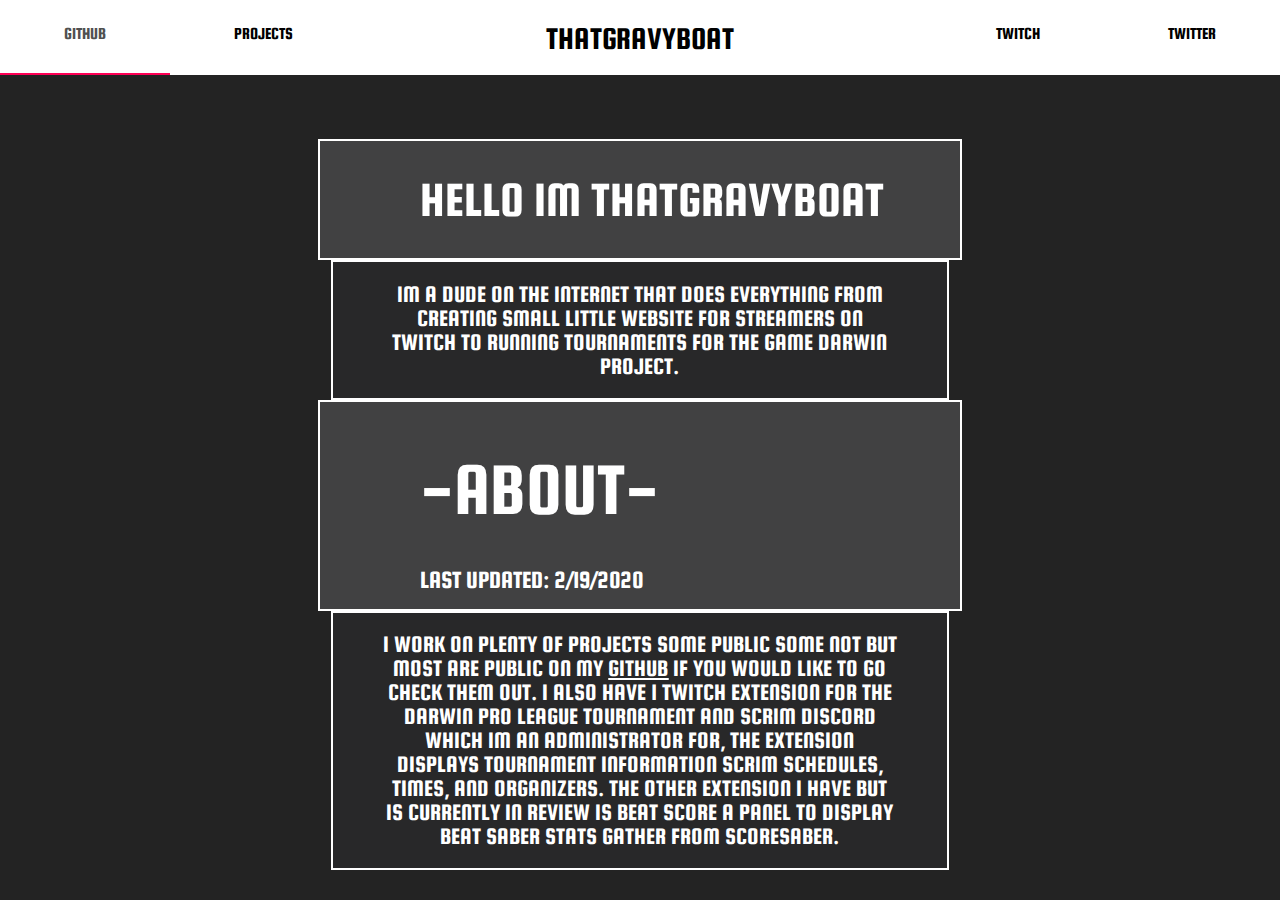
==== index.html @ a2d7896c "Blog Posts" ====
<html>
<head>
<link rel="stylesheet" type="text/css" href="./index.css">
<script src="index.js"></script>
<title>ThatGravyBoat</title>
<link rel="icon" 
    type="image/png" 
    href="favicon.png">
<link rel="alternate" type="application/json+oembed" href="https://thatgravyboat.github.io/discord.json">
</head>
<body>
<div class="background">
    <div class="topnav">
        <div class="topnav-left">
            <div class="discord">
                <a href="https://github.com/ThatGravyboat">GitHub</a> 
            </div>
            <div class="projects">
                <a href="./projects.html">Projects</a>
            </div>
        </div>

        <div class="logo">
            <h1 class="logoText"  onclick="changePage('./index.html')">ThatGravyBoat</h1>
        </div>

        <div class="topnav-right">
            <div class="twitter">
                <a href="https://twitter.com/thatgravyboat">Twitter</a>
            </div>
            <div class="twitch">
                <a href="https://twitch.tv/thatgravyboat">Twitch</a>
            </div>
        </div>
    </div>
    
    <div class="centerText">
        <div class="titleHead">
            <h1 class="headHeader">Hello im ThatGravyBoat</h1>
        </div>
        <div class="bodyText">
            <h2 class="konami">Im a dude on the internet that does everything from creating small little website for streamers on twitch to running tournaments for the game Darwin Project.</h2>
        </div>
        <div class="title">
            <h1 class="titleHeader">-About-</h1>
            <p class="titleSub">Last updated: 2/19/2020</p>
        </div>
        <div class="bodyText">
            <h2 class="konami">I work on plenty of projects some public some not but most are public on my <u><a href="https://github.com/ThatGravyboat">github</a></u> if you would like to go check them out. I also have 1 twitch extension for the Darwin pro League tournament and scrim discord which im an administrator for, the extension displays tournament information scrim schedules, times, and organizers. The other extension I have but is currently in Review is Beat Score a panel to display beat saber stats gather from scoresaber.</h2>
        </div>
    </div>
</div>
</body>
</html>
---- index.css ----
@import url('https://fonts.googleapis.com/css?family=Squada+One&display=swap');
    body {
        margin: 0;
        background-color: rgb(35, 35, 35);
        height: 100%;
    }
    .topnav {
        height: 75px;
        position: relative;
        overflow: hidden;
        background-color:white;
    }
    .topnav a {
        float: left;
        height: 30%;
        line-height: 1;
        text-decoration: none;
        font-size: 17px;
    }
    .topnav-right div:hover {
        border-bottom: 2px solid #ff0055;
    }
    .topnav-left div:hover {
        border-bottom: 2px solid #ff0055;
    }
    .topnav div:hover  > a {
        color: rgb(80, 80, 80);
    }
    .logo {
        float: left;
        position: absolute;
        top: 50%;
        left: 50%;
        transform: translate(-50%, -50%);
    }
    .logoText {
        color: black;
        cursor: pointer;
    }
    .topnav-right {
        float: right;
        width: 40%;
    }
    .topnav-left {
        float: left;
        width: 40%;
    }
    .topnav-right > div {
        float: right;
        padding: 25px 64px;
    }
    .topnav-right > div > a {
        text-align: center;
        color: black;
        width: 2.5%;
    }
    .topnav-left > div {
        float: left;
        padding: 25px 64px;
    }
    .topnav-left > div >  a {
        text-align: center;
        color: black;
        width: 2.5%;
    }
    .title{
        color: white;
        font-size: 100px;
        top: 5%;
        margin: auto;
        width: 50%;
        border: 2px solid #ffffff;
        background-color: #414142;
    } 
    .titleHead{
        color: white;
        font-size: 100px;
        top: 5%;
        margin: auto;
        width: 50%;
        border: 2px solid #ffffff;
        background-color: #414142;
    } 
    .headerLogo {
        padding-left: 5%;
    }
    .titleHeader {
        padding-left: 100px;
        font-size: 75px;
        line-height: 1;
    }
    .headHeader {
        line-height: 1;
        padding-left: 100px;
        font-size: 50px;
        position: static;
    }
    .titleSub {
        padding-left: 100px;
        font-size: 25px;
    }
    h, h1, h2, h3, h4, a, p, span, strong {
        line-height: 0.25;
        font-family: 'Squada One', cursive;
        text-transform: uppercase;
        font-weight:normal;
        font-style: normal;
        color: white;
    }
    .centerText {
        margin-top: 5%;
        width: 100%;
    }
    .bodyText {
        margin-top: 5%;
        margin: auto;
        width: 48%;
        border: 2px solid #ffffff;
        background-color: #282829;
        text-align: center;
    }
    .bodyText p {
        padding: 20px;
        line-height: 1.5;
    }
    .bodyText h2 {
        line-height: 1;
        padding-left: 50px;
        padding-right: 50px;
    }
    a {
        line-height: 1;
    }
    .rainbowText {
        background: linear-gradient(to left, green, yellow, orange, red);
        -webkit-background-clip: text;
        -webkit-text-fill-color: transparent;
    }

    .titleSub1 {
        text-align: center;
        font-size: 25px;
    }
    .titleHeader1 {
        text-align: center;
        font-size: 75px;
        line-height: 1;
        cursor: pointer;
    }
    .titleHeader1:hover {
        text-decoration: underline #ff0055;
    }
    .underLine {
        text-decoration: underline white;
    }
    .underLine:hover {
        text-decoration: underline #ff0055;
    }
    .post {
        padding-bottom: 50px;
    }
    .offsite > svg {
        display: none;
    }
    .offsite:hover > svg {
        display: initial;
    }
    .previewImage {
        padding: 10px;
    }
    .previewPost {
        display: flex;
    }
    @media only screen and (max-width: 1215px) {
        .previewImage {
            width: 160px;
        }
    }
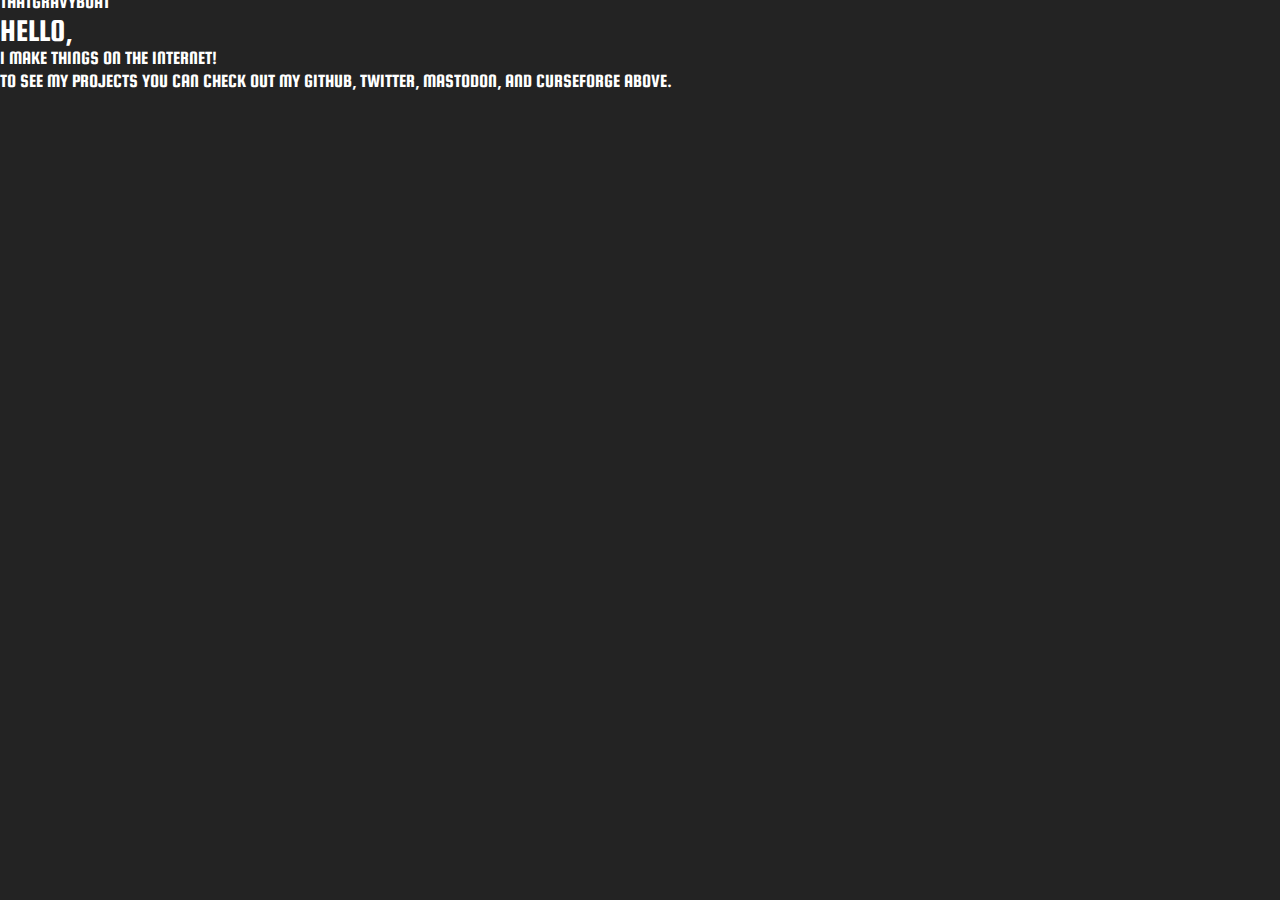
==== commit 474018ab: "Update index.html" ====
--- a/index.html
+++ b/index.html
@@ -1,54 +1,26 @@
-<html>
-<head>
-<link rel="stylesheet" type="text/css" href="./index.css">
-<script src="index.js"></script>
-<title>ThatGravyBoat</title>
-<link rel="icon" 
-    type="image/png" 
-    href="favicon.png">
-<link rel="alternate" type="application/json+oembed" href="https://thatgravyboat.github.io/discord.json">
-</head>
-<body>
-<div class="background">
-    <div class="topnav">
-        <div class="topnav-left">
-            <div class="discord">
-                <a href="https://github.com/ThatGravyboat">GitHub</a> 
-            </div>
-            <div class="projects">
-                <a href="./projects.html">Projects</a>
-            </div>
-        </div>
-
-        <div class="logo">
-            <h1 class="logoText"  onclick="changePage('./index.html')">ThatGravyBoat</h1>
-        </div>
-
-        <div class="topnav-right">
-            <div class="twitter">
-                <a href="https://twitter.com/thatgravyboat">Twitter</a>
-            </div>
-            <div class="twitch">
-                <a href="https://twitch.tv/thatgravyboat">Twitch</a>
-            </div>
-        </div>
-    </div>
-    
-    <div class="centerText">
-        <div class="titleHead">
-            <h1 class="headHeader">Hello im ThatGravyBoat</h1>
-        </div>
-        <div class="bodyText">
-            <h2 class="konami">Im a dude on the internet that does everything from creating small little website for streamers on twitch to running tournaments for the game Darwin Project.</h2>
-        </div>
-        <div class="title">
-            <h1 class="titleHeader">-About-</h1>
-            <p class="titleSub">Last updated: 2/19/2020</p>
-        </div>
-        <div class="bodyText">
-            <h2 class="konami">I work on plenty of projects some public some not but most are public on my <u><a href="https://github.com/ThatGravyboat">github</a></u> if you would like to go check them out. I also have 1 twitch extension for the Darwin pro League tournament and scrim discord which im an administrator for, the extension displays tournament information scrim schedules, times, and organizers. The other extension I have but is currently in Review is Beat Score a panel to display beat saber stats gather from scoresaber.</h2>
-        </div>
-    </div>
-</div>
-</body>
-</html>+<html lang="en">
+    <head>
+        <link rel="stylesheet" href="index.css">
+        <title>ThatGravyBoat</title>
+        <link rel="icon" type="image/x-icon" href="pfp_small.png">
+    </head>
+    <body>
+        <div id="card">
+            <div id="nav">
+                <h3 id="title">ThatGravyBoat</h3>
+                <div id="links">
+                    <a aria-label="Github" href="https://github.com/thatgravyboat" target="_blank"></a>
+                    <a aria-label="Twitter" href="https://twitter.com/thatgravyboat" target="_blank"></a>
+                    <a aria-label="Mastodon" rel="me" href="https://mastodon.social/@thatgravyboat" target="_blank"></a>
+                    <a aria-label="Curseforge" href="https://www.curseforge.com/members/thatgravyboat/projects" target="_blank"></a>
+                </div>
+            </div>
+
+            <div id="text">
+                <h1>Hello,</h1>
+                <h3>I make things on the internet!</h3>
+                <h3>To see my projects you can check out my GitHub, Twitter, Mastodon, and CurseForge above.</h3>
+            </div>
+        </div>
+    </body>
+</html>
--- a/index.css
+++ b/index.css
@@ -140,6 +140,7 @@
     .titleSub1 {
         text-align: center;
         font-size: 25px;
+        line-height: 1;
     }
     .titleHeader1 {
         text-align: center;
@@ -175,4 +176,18 @@
         .previewImage {
             width: 160px;
         }
+    }
+    .fourzerofour {
+        font-size: 200px;
+        line-height: 0.1;
+    }
+    .fourzerofoursub {
+        font-size: 50px;
+        line-height: 1;
+    }
+    .fourzerofourBox {
+        text-align: center;
+        margin: auto;
+        width: 50%;
+        color: white;
     }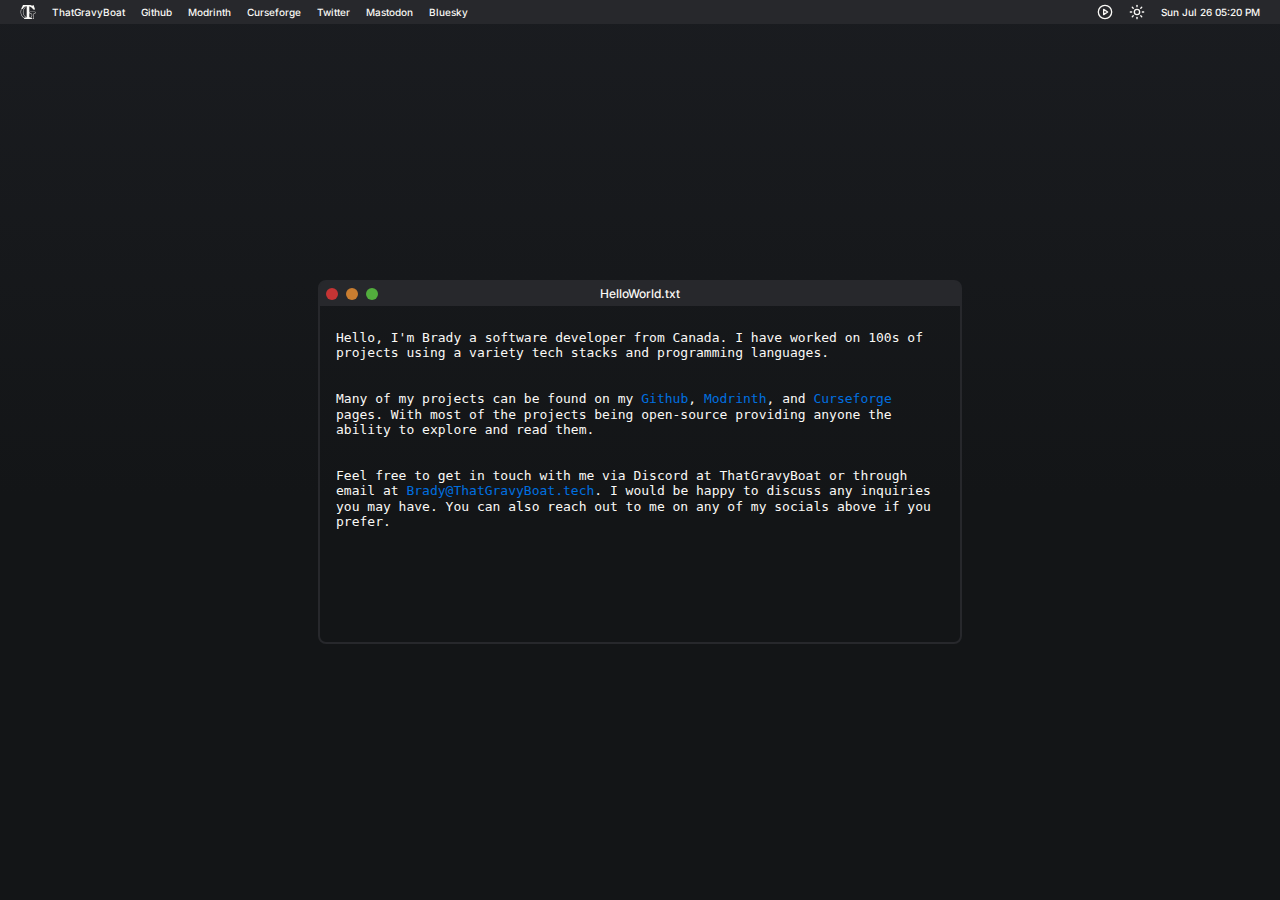
==== commit 46a7d577: "Update Site" ====
--- a/index.html
+++ b/index.html
@@ -1,26 +1,102 @@
+<!DOCTYPE html>
 <html lang="en">
-    <head>
-        <link rel="stylesheet" href="index.css">
-        <title>ThatGravyBoat</title>
-        <link rel="icon" type="image/x-icon" href="pfp_small.png">
-    </head>
-    <body>
-        <div id="card">
-            <div id="nav">
-                <h3 id="title">ThatGravyBoat</h3>
-                <div id="links">
-                    <a aria-label="Github" href="https://github.com/thatgravyboat" target="_blank"></a>
-                    <a aria-label="Twitter" href="https://twitter.com/thatgravyboat" target="_blank"></a>
-                    <a aria-label="Mastodon" rel="me" href="https://mastodon.social/@thatgravyboat" target="_blank"></a>
-                    <a aria-label="Curseforge" href="https://www.curseforge.com/members/thatgravyboat/projects" target="_blank"></a>
+<head>
+    <meta charset="UTF-8">
+    <meta name="viewport" content="width=device-width, initial-scale=1.0">
+    <title>ThatGravyBoat</title>
+    <link rel="icon" type="image/x-icon" href="pfp_small.png">
+    <link rel="stylesheet" href="styles/index.css">
+    <link rel="stylesheet" href="styles/nav.css">
+    <link rel="stylesheet" href="styles/fake-window.css">
+    <script src="scripts/theme.js"></script>
+</head>
+<body>
+<nav>
+    <div class="nav nav-left">
+        <svg class="nav-logo" xmlns="http://www.w3.org/2000/svg" viewBox="0 0 2902.68 2902.68">
+            <path fill="currentColor"
+                  d="M2798.33,1691.44c-19.16,54.47-59.85,71.62-114.27,68.12-31.19-2-62.66.52-93.94-.59-37-1.3-53.29,14.91-53.22,52.36q.79,405.81.28,811.64c0,50.05-25.9,75.77-76.28,75.78-74,0-147.93.52-221.87-.87-6.82-.13-18.89-12.18-19.26-19.19-3.09-58-2.42-58,54.26-58,44.37,0,88.77-.82,133.12.25,37.63.9,52.3-16.53,52.22-53.39q-.85-395.39-.29-790.77c0-61.07,34.56-95.58,95.62-95.64,36.54,0,73.1.49,109.63-.15,34.66-.61,54.35-18.86,55.51-53.62,1.2-35.63,1.18-71.36,0-107-1.1-33.35-19.9-53.07-53.22-53.13q-405.91-.82-811.84-.2c-28.12,0-42.93,15.24-43.21,43.36-.37,38.27-.65,76.56.07,114.82.68,36.06,20.06,54.7,56.09,55.89,50.92,1.69,103.81-4.93,152.37,6.66,97.88,23.35,153.68,98.52,176,190,41.73,170.94,24.33,335.22-86.85,480.42-17.67,23.08-36.16,45.52-54.18,68.33s-44,25-59.74,6c-9.17-11.05-6.27-41.17,2.38-56.32,36.59-64.1,91.39-121.24,113.56-189.37,39.69-122,49.62-249.78-28.84-365.24-26.85-39.53-63.46-66.19-116.72-63-47.69,2.86-95.68.84-143.54.53-51.49-.33-88.55-37.6-88.77-89.31-.27-61.77-.09-123.53-.06-185.3,0-61.11,34.54-95.71,95.54-95.72,285.4,0,570.81,1,856.2-.9,55.25-.37,91.34,19.6,113.23,68.65Z"/>
+            <path fill="currentColor"
+                  d="M1691.39,1399.29q0,435.81.27,871.64c0,30.07.95,60.66,6.42,90.09,10.38,55.77,60.41,88.13,126.81,93.25,71.54,5.52,143.1,13.69,213.9,25.29,88,14.4,146.46,80.83,139,176.49-4.54,58.07-.84,58.36-58.24,58.36q-677.37,0-1354.76.78c-29.63.07-34.95-8.24-34.68-35.79.58-58.44-5.13-121.29,51.33-156.28,41.17-25.53,90.16-42.34,137.91-52.47,73.19-15.53,148.58-20.38,222.52-32.85,43.69-7.37,63.35-40.85,68.88-81.9a659.82,659.82,0,0,0,5.51-87.64q.45-895.13.61-1790.26c.05-57.1-35.58-77.12-78.71-69.19-73.08,13.43-147,29.57-216,56.14C796.89,513.13,699,601.23,614.83,703.68,565,764.3,521.69,830.21,472.18,891.1c-11.39,14-35.52,19.45-54.89,24.88-65.38,18.32-158.53-5.55-183-49.12-7.88-14.06-10.3-38.65-3.35-52.43C309.14,659.63,389.6,506,469.52,352.08c5.88-11.31,12.85-22.07,18.61-33.44C509,277.44,519.61,218.5,553,199.49c37-21,94.68-5.94,143.36-6,373.28-.1,746.58-2.27,1119.8,2.27,57.64.7,115.5,30.63,172.18,50.19,76.24,26.32,151.19,56.34,227.37,82.87,8.42,2.94,27-3.38,31-10.76C2287.54,243,2352,203.27,2433.94,189.46c7.41-1.25,21.63,8.83,24.95,16.85,43.6,105.23,90.11,209.55,127.32,317.06,54.16,156.45,101.59,315.23,150.72,473.39,1.93,6.23-6.91,22.19-13,23.55-63.91,14.31-128,32.91-192.67,36-22.93,1.1-49.53-35.17-71.39-57.4C2354.83,892,2253.54,781.25,2145.55,677.42c-86.32-83-189.54-142.49-305.34-176.56-39.76-11.7-81.29-17.48-122.07-25.65-21.4-4.28-27.33,4.35-27.27,26.34Q1692,950.41,1691.39,1399.29Z"/>
+            <path fill="currentColor"
+                  d="M1153.45,484.38c-5.58,5.24-15,21.7-27.58,24.68C1038.2,529.78,979.54,593.12,930.26,658c-73.88,97.21-140.9,201.29-197.78,309.33C663.65,1098,624.53,1240.11,610,1388.71c-18.53,189.74,7.33,371.08,96.29,540.55,83.27,158.6,203.75,285.16,349,388.84,21.53,15.37,46.42,28,62.93,47.67,9.84,11.71,13.39,38.31,6.55,51.23-5,9.43-37,15.95-47.53,9.16-51.57-33.09-102.16-68.49-149.07-107.88C824.27,2231,733.11,2131.92,664.38,2013.8c-64-110-110.64-227.11-125.47-353.72-9.61-82-15-165.81-10.08-248.08,8.68-145.38,47.27-284.94,104.83-419,58.91-137.19,132-266.61,230.16-379,65-74.41,131.55-151.51,234.15-178.69C1128.36,427.26,1154.14,445.43,1153.45,484.38Z"/>
+            <path fill="currentColor"
+                  d="M234.49,934.56c39.69.5,58.14,25.55,43.72,52.52-91.64,171.37-92.28,357.74-83.63,543.12C203.2,1714.65,246.72,1894,336,2056.58c50.1,91.26,113.56,176.91,181.54,256,49.87,58.06,116,102.54,176.66,150.76,23.23,18.47,34.71,38.48,17.29,62.53-15.84,21.86-37.64,17.11-60.54,2.74-215-134.85-350-332.46-441.63-563.28-51.86-130.68-80-267.14-89.6-407.73-11.53-169.09-8.76-336.8,42.93-500,11.69-36.91,30.91-71.67,49.11-106.11C216.75,942.05,230.65,937.27,234.49,934.56Z"/>
+        </svg>
+        <a class="nav-title" href="/">ThatGravyBoat</a>
+        <a id="link-github" rel="me" href="https://github.com/ThatGravyBoat" target="_blank">Github</a>
+        <a id="link-modrinth" rel="me" href="https://modrinth.com/user/ThatGravyBoat" target="_blank">Modrinth</a>
+        <a id="link-curseforge" rel="me" href="https://www.curseforge.com/members/thatgravyboat/projects" target="_blank">Curseforge</a>
+        <a id="link-twitter" rel="me" href="https://twitter.com/thatgravyboat" target="_blank">Twitter</a>
+        <a id="link-mastodon" rel="me" href="https://anvil.social/@thatgravyboat" target="_blank">Mastodon</a>
+        <a id="link-bluesky" rel="me" href="https://bsky.app/profile/thatgravyboat.tech" target="_blank">Bluesky</a>
+    </div>
+    <div class="nav nav-right">
+        <div id="play-icon">
+            <svg xmlns="http://www.w3.org/2000/svg" viewBox="0 0 24 24" fill="none" stroke-width="2" stroke-linecap="round" stroke-linejoin="round">
+                <circle stroke="currentColor" cx="12" cy="12" r="10"/>
+                <polygon stroke="currentColor" points="10 8 16 12 10 16 10 8"/>
+            </svg>
+            <div id="song-container">
+                <img id="song-image" src="" alt="Song Image">
+                <div class="song-info">
+                    <p class="listening-to">Listening To:</p>
+                    <p id="song-title">Song Title</p>
+                    <p id="song-artist">Song Artist</p>
                 </div>
             </div>
-
-            <div id="text">
-                <h1>Hello,</h1>
-                <h3>I make things on the internet!</h3>
-                <h3>To see my projects you can check out my GitHub, Twitter, Mastodon, and CurseForge above.</h3>
-            </div>
         </div>
-    </body>
-</html>
+        <div id="theme-toggle">
+            <svg class="dark-mode-only" xmlns="http://www.w3.org/2000/svg" viewBox="0 0 24 24" fill="none" stroke-width="2" stroke-linecap="round" stroke-linejoin="round">
+                <circle stroke="currentColor" cx="12" cy="12" r="4"/>
+                <path stroke="currentColor" d="M12 2v2"/>
+                <path stroke="currentColor" d="M12 20v2"/>
+                <path stroke="currentColor" d="m4.93 4.93 1.41 1.41"/>
+                <path stroke="currentColor" d="m17.66 17.66 1.41 1.41"/>
+                <path stroke="currentColor" d="M2 12h2"/>
+                <path stroke="currentColor" d="M20 12h2"/>
+                <path stroke="currentColor" d="m6.34 17.66-1.41 1.41"/>
+                <path stroke="currentColor" d="m19.07 4.93-1.41 1.41"/>
+            </svg>
+            <svg class="light-mode-only" xmlns="http://www.w3.org/2000/svg" viewBox="0 0 24 24" fill="none" stroke-width="2" stroke-linecap="round" stroke-linejoin="round">
+                <path stroke="currentColor" d="M12 3a6 6 0 0 0 9 9 9 9 0 1 1-9-9Z"/>
+            </svg>
+        </div>
+        <span id="clock">Wed Jul 26 10:51 AM</span>
+    </div>
+</nav>
+<main>
+    <div class="fake-window">
+        <div class="fake-header">
+            <div class="fake-window-controls" style="background-color: #c53434"></div>
+            <div class="fake-window-controls" style="background-color: #c97d30"></div>
+            <div class="fake-window-controls" style="background-color: #52ad3d"></div>
+            <p>HelloWorld.txt</p>
+        </div>
+        <div class="fake-body">
+            <p>
+                Hello, I'm Brady a software developer from Canada.
+                I have worked on 100s of projects using a variety tech stacks and programming languages.
+            </p>
+            <br>
+            <p>
+                Many of my projects can be found on my
+                <a href="https://github.com/ThatGravyBoat" target="_blank">Github</a>,
+                <a href="https://modrinth.com/user/ThatGravyBoat" target="_blank">Modrinth</a>,
+                and <a href="https://www.curseforge.com/members/thatgravyboat/projects" target="_blank">Curseforge</a> pages.
+                With most of the projects being open-source providing anyone the ability to explore and read them.
+            </p>
+            <br>
+            <p>
+                Feel free to get in touch with me via Discord at <code>ThatGravyBoat</code>
+                or  through email at <a href="mailto:brady@thatgravyboat.tech" target="_blank">Brady@ThatGravyBoat.tech</a>.
+                I would be happy to discuss any inquiries you may have.
+                You can also reach out to me on any of my socials above if you prefer.
+            </p>
+        </div>
+    </div>
+</main>
+</body>
+<script src="scripts/clock.js"></script>
+<script src="scripts/song.js"></script>
+</html>--- a/styles/index.css
+++ b/styles/index.css
@@ -0,0 +1,64 @@
+@import url('https://fonts.googleapis.com/css2?family=Inter:wght@500&display=swap');
+
+html.lightmode {
+    --background-color: #FFFFFF;
+    --container-color: #F1F1F1;
+    --card-color: #E1E1E1;
+
+    --text-title-color: #292929;
+    --text-paragraph-color: #424245;
+
+    --button-color: #bdbdbd;
+    --button-transparent-color: rgba(189, 189, 189, 0.5);
+    --button-hover-color: #ababab;
+
+    --accent-color: #1E90FF;
+    --accent-hover-color: #0070E0;
+}
+
+html:not(.lightmode) {
+    --background-color: #131517;
+    --container-color: #1A1C20;
+    --card-color: #27282C;
+
+    --text-title-color: #FAF9F6;
+    --text-paragraph-color: #727478;
+
+    --button-color: #27282C;
+    --button-transparent-color: rgba(39, 40, 44, 0.5);
+    --button-hover-color: #35373B;
+
+    --accent-color: #1E90FF;
+    --accent-hover-color: #0070E0;
+}
+
+html {
+    font-family: 'Inter', sans-serif;
+    font-weight: 500;
+}
+
+body {
+    margin: 0;
+    padding: 0;
+    height: 100vh;
+    width: 100vw;
+
+    background: linear-gradient(180deg, var(--container-color) 0%, var(--background-color) 55%, var(--background-color) 100%);
+}
+
+main {
+    padding-top: 1.5rem;
+    height: calc(100vh - 1.5rem);
+
+    display: flex;
+    justify-content: center;
+    align-items: center;
+}
+
+html:not(.lightmode) .light-mode-only {
+    display: none;
+}
+
+html.lightmode .dark-mode-only {
+    display: none;
+}--- a/styles/nav.css
+++ b/styles/nav.css
@@ -0,0 +1,236 @@
+nav {
+    position: fixed;
+    height: 1.5rem;
+    width: 100vw;
+
+    display: grid;
+    grid-template-columns: 80% 20%;
+
+    color: var(--text-title-color);
+    background-color: var(--card-color );
+
+    font-size: small;
+
+    z-index: 100;
+}
+
+.nav {
+    display: flex;
+    flex-direction: row;
+}
+
+.nav-left {
+    padding-left: 0.75rem;
+}
+
+.nav-right {
+    padding-right: 0.75rem;
+}
+
+.nav > * {
+    margin-right: 0.25rem;
+    margin-left: 0.25rem;
+    height: 1rem;
+    padding: 0.25rem;
+}
+
+.nav svg {
+    height: 1rem;
+    width: 1rem;
+}
+
+.nav > a {
+    color: var(--text-title-color);
+    text-decoration: none;
+
+    font-size: x-small;
+    line-height: 1rem;
+}
+
+.nav > a:visited {
+    color: var(--text-title-color);
+}
+
+.nav > a:focus, .nav > a:hover {
+    outline: none;
+    background-color: var(--button-hover-color);
+    border-radius: 0.25rem;
+}
+
+.nav-title {
+    font-size: small;
+    line-height: 1rem;
+}
+
+.nav-right {
+    justify-content: flex-end;
+}
+
+#clock {
+    font-size: x-small;
+    line-height: 1rem;
+}
+
+#play-icon {
+    position: relative;
+}
+
+#play-icon:hover {
+    cursor: pointer;
+}
+
+#play-icon:hover, #play-icon[data-open] {
+    background-color: var(--button-hover-color);
+    border-radius: 0.25rem;
+}
+
+#play-icon[data-open] > div {
+    visibility: visible;
+    opacity: 100;
+    transition: none;
+}
+
+#play-icon > div {
+    cursor: default;
+    position: absolute;
+    left: -12.75rem;
+    height: 4rem;
+    width: 13rem;
+
+    background-color: var(--button-color);
+    border-radius: 0.25rem;
+    border: 1px solid var(--button-hover-color);
+
+    display: flex;
+    flex-direction: row;
+    padding: 0.5rem;
+
+    visibility: hidden;
+    opacity: 0;
+    transition: visibility 0s 0.25s, opacity 0.25s linear;
+}
+
+#song-image {
+    width: 4rem;
+    height: 4rem;
+    margin-right: 0.5rem;
+    border-radius: 0.25rem;
+}
+
+.song-info {
+    width: calc(100% - 4.5rem);
+    display: grid;
+    grid-template-rows: 2rem 1rem 1rem;
+    user-select: none;
+}
+
+.song-info > * {
+    margin: 0;
+    padding: 0;
+
+    text-overflow: ellipsis;
+    height: 1rem;
+    overflow: hidden;
+    white-space: nowrap;
+}
+
+.listening-to {
+    font-weight: lighter;
+}
+
+#song-title {
+    font-size: x-small;
+}
+
+#song-artist {
+    font-size: xx-small;
+    font-weight: lighter;
+}
+
+#theme-toggle {
+    cursor: pointer;
+}
+
+#theme-toggle:hover {
+    background-color: var(--button-hover-color);
+    border-radius: 0.25rem;
+}
+
+@media only screen and (max-width: 1000px) {
+    nav {
+        grid-template-columns: 70% 30%;
+    }
+}
+
+@media only screen and (max-width: 700px) {
+    #link-mastodon {
+        display: none;
+    }
+}
+
+
+@media only screen and (max-width: 650px) {
+    nav {
+        grid-template-columns: 60% 40%;
+    }
+
+    #link-bluesky {
+        display: none;
+    }
+}
+
+@media only screen and (max-width: 600px) {
+    nav {
+        grid-template-columns: 90% 10%;
+    }
+
+    #clock {
+        display: none;
+    }
+}
+
+@media only screen and (max-width: 425px) {
+    #link-twitter {
+        display: none;
+    }
+}
+
+@media only screen and (max-width: 375px) {
+    #link-modrinth, #link-curseforge {
+        display: none;
+    }
+}
+
+@media only screen and (max-width: 300px) {
+    #link-github {
+        display: none;
+    }
+    #play-icon {
+        position: unset;
+    }
+
+    #play-icon > div {
+        left: 0;
+        right: 0;
+        width: 100vw;
+    }
+}
+
+@media only screen and (max-width: 200px) {
+    .nav-logo {
+        display: none;
+    }
+}
+
+@media only screen and (max-width: 175px) {
+    nav {
+        grid-template-columns: 100%;
+    }
+    .nav-right {
+        display: none;
+    }
+    .nav-left {
+        justify-content: center;
+    }
+}
+
--- a/styles/fake-window.css
+++ b/styles/fake-window.css
@@ -0,0 +1,101 @@
+.fake-window {
+    width: 50%;
+    aspect-ratio: 16/9;
+
+    border: 2px solid var(--card-color);
+    border-radius: 0.5rem;
+}
+
+.fake-header {
+    height: 0.75rem;
+
+    background-color: var(--card-color);
+
+    display: flex;
+    flex-direction: row;
+    border-radius: 0.25rem 0.25rem 0 0;
+
+    padding: 0.375rem;
+}
+
+.fake-window-controls {
+    border-radius: 50%;
+    aspect-ratio: 1/1;
+    height: 100%;
+
+    margin-right: 0.5rem;
+}
+
+.fake-header > p {
+    padding: 0;
+    margin: 0;
+    color: var(--text-title-color);
+
+    font-size: 0.75rem;
+    line-height: 100%;
+
+    width: calc(100% - (3.75rem * 2));
+
+    text-align: center;
+}
+
+.fake-body {
+    padding: 1rem;
+    font-family: monospace;
+}
+
+.fake-body > p {
+    padding: 0;
+    color: var(--text-title-color);
+
+    margin: 0.5rem 0;
+}
+
+.fake-body a {
+    display: inline-block;
+    color: var(--accent-hover-color);
+    text-decoration: none;
+}
+
+.fake-body a::after {
+    content: '';
+    display: block;
+    margin: auto;
+    width: 0;
+    height: 1px;
+    background: var(--accent-hover-color);
+    transition: width .3s ease;
+}
+
+.fake-body a:hover::after {
+    width: 100%;
+}
+
+.fake-body a:visited {
+    text-decoration: none;
+    color: var(--accent-hover-color);
+}
+
+
+@media only screen and (max-width: 1000px) {
+    .fake-window {
+        width: 60%;
+    }
+}
+
+@media only screen and (max-width: 600px) {
+    .fake-window {
+        width: 80%;
+    }
+}
+
+@media only screen and (max-width: 300px) {
+    .fake-header {
+        display: none;
+    }
+    .fake-window {
+        width: 100%;
+        border: none;
+        word-break: break-word;
+    }
+}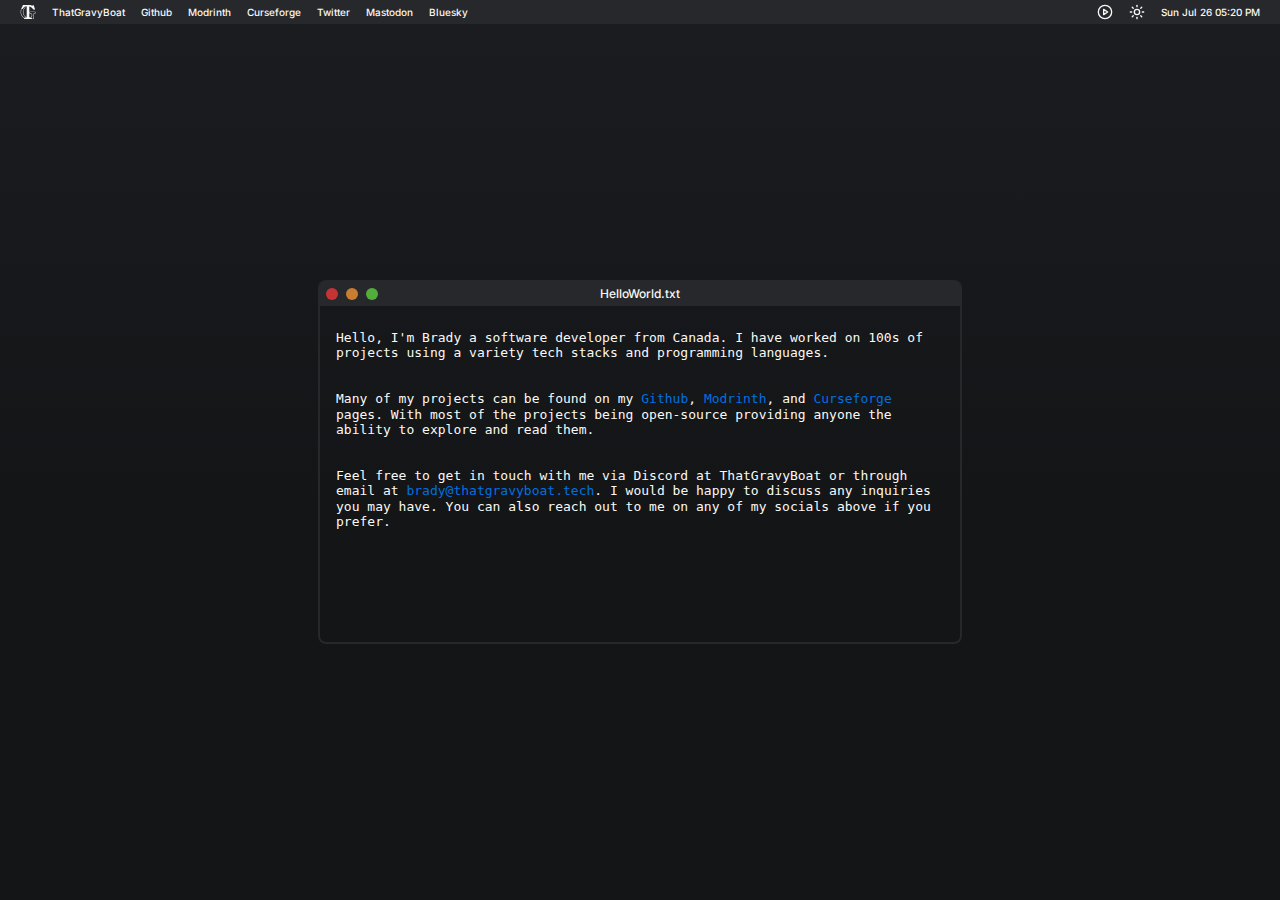
==== commit 60bfc0eb: "Fix the sizing issues" ====
--- a/index.html
+++ b/index.html
@@ -89,7 +89,7 @@
             <br>
             <p>
                 Feel free to get in touch with me via Discord at <code>ThatGravyBoat</code>
-                or  through email at <a href="mailto:brady@thatgravyboat.tech" target="_blank">Brady@ThatGravyBoat.tech</a>.
+                or  through email at <a href="mailto:brady@thatgravyboat.tech" target="_blank">brady@thatgravyboat.tech</a>.
                 I would be happy to discuss any inquiries you may have.
                 You can also reach out to me on any of my socials above if you prefer.
             </p>
--- a/styles/index.css
+++ b/styles/index.css
@@ -1,4 +1,4 @@
-@import url('https://fonts.googleapis.com/css2?family=Inter:wght@500&display=swap');
+@import url('https://fonts.googleapis.com/css2?family=Inter:wght@100;500&display=swap');
 
 html.lightmode {
     --background-color: #FFFFFF;
@@ -61,4 +61,16 @@
 
 html.lightmode .dark-mode-only {
     display: none;
+}
+
+@media only screen and (min-width: 1400px) {
+    html {
+        font-size: 1.25rem;
+    }
+}
+
+@media only screen and (min-width: 2000px) {
+    html {
+        font-size: 1.35rem;
+    }
 }--- a/styles/nav.css
+++ b/styles/nav.css
@@ -135,7 +135,7 @@
 }
 
 .listening-to {
-    font-weight: lighter;
+    font-weight: 100;
 }
 
 #song-title {
@@ -144,7 +144,7 @@
 
 #song-artist {
     font-size: xx-small;
-    font-weight: lighter;
+    font-weight: 100;
 }
 
 #theme-toggle {
--- a/styles/fake-window.css
+++ b/styles/fake-window.css
@@ -1,6 +1,7 @@
 .fake-window {
     width: 50%;
     aspect-ratio: 16/9;
+    max-height: 90%;
 
     border: 2px solid var(--card-color);
     border-radius: 0.5rem;
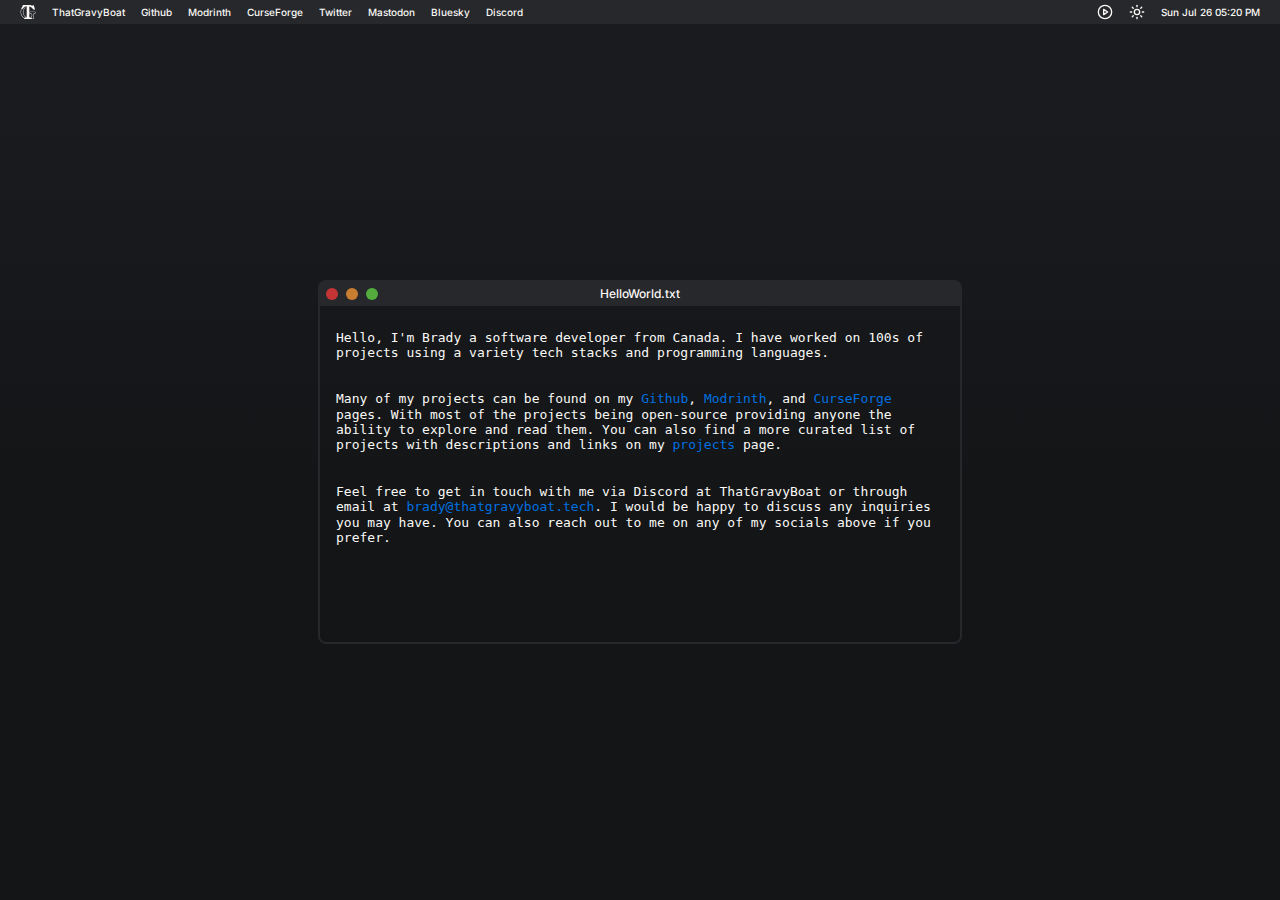
==== commit d3158569: "added discord server" ====
--- a/index.html
+++ b/index.html
@@ -3,12 +3,15 @@
 <head>
     <meta charset="UTF-8">
     <meta name="viewport" content="width=device-width, initial-scale=1.0">
+    <meta name="darkreader-lock">
     <title>ThatGravyBoat</title>
     <link rel="icon" type="image/x-icon" href="pfp_small.png">
     <link rel="stylesheet" href="styles/index.css">
     <link rel="stylesheet" href="styles/nav.css">
     <link rel="stylesheet" href="styles/fake-window.css">
+    <link rel="stylesheet" href="styles/game.css">
     <script src="scripts/theme.js"></script>
+    <script src="scripts/game.js"></script>
 </head>
 <body>
 <nav>
@@ -26,10 +29,11 @@
         <a class="nav-title" href="/">ThatGravyBoat</a>
         <a id="link-github" rel="me" href="https://github.com/ThatGravyBoat" target="_blank">Github</a>
         <a id="link-modrinth" rel="me" href="https://modrinth.com/user/ThatGravyBoat" target="_blank">Modrinth</a>
-        <a id="link-curseforge" rel="me" href="https://www.curseforge.com/members/thatgravyboat/projects" target="_blank">Curseforge</a>
+        <a id="link-curseforge" rel="me" href="https://www.curseforge.com/members/thatgravyboat/projects" target="_blank">CurseForge</a>
         <a id="link-twitter" rel="me" href="https://twitter.com/thatgravyboat" target="_blank">Twitter</a>
         <a id="link-mastodon" rel="me" href="https://anvil.social/@thatgravyboat" target="_blank">Mastodon</a>
         <a id="link-bluesky" rel="me" href="https://bsky.app/profile/thatgravyboat.tech" target="_blank">Bluesky</a>
+        <a id="link-discord" rel="me" href="https://discord.gg/ESA4H7rams" target="_blank">Discord</a>
     </div>
     <div class="nav nav-right">
         <div id="play-icon">
@@ -73,7 +77,7 @@
             <div class="fake-window-controls" style="background-color: #52ad3d"></div>
             <p>HelloWorld.txt</p>
         </div>
-        <div class="fake-body">
+        <div class="fake-body" id="body">
             <p>
                 Hello, I'm Brady a software developer from Canada.
                 I have worked on 100s of projects using a variety tech stacks and programming languages.
@@ -83,8 +87,9 @@
                 Many of my projects can be found on my
                 <a href="https://github.com/ThatGravyBoat" target="_blank">Github</a>,
                 <a href="https://modrinth.com/user/ThatGravyBoat" target="_blank">Modrinth</a>,
-                and <a href="https://www.curseforge.com/members/thatgravyboat/projects" target="_blank">Curseforge</a> pages.
+                and <a href="https://www.curseforge.com/members/thatgravyboat/projects" target="_blank">CurseForge</a> pages.
                 With most of the projects being open-source providing anyone the ability to explore and read them.
+                You can also find a more curated list of projects with descriptions and links on my <a href="/projects">projects</a> page.
             </p>
             <br>
             <p>
@@ -99,4 +104,4 @@
 </body>
 <script src="scripts/clock.js"></script>
 <script src="scripts/song.js"></script>
-</html>+</html>
--- a/styles/index.css
+++ b/styles/index.css
@@ -1,4 +1,4 @@
-@import url('https://fonts.googleapis.com/css2?family=Inter:wght@100;500&display=swap');
+@import url('https://fonts.googleapis.com/css2?family=Inter:wght@200;500&display=swap');
 
 html.lightmode {
     --background-color: #FFFFFF;
@@ -40,8 +40,8 @@
 body {
     margin: 0;
     padding: 0;
-    height: 100vh;
-    width: 100vw;
+    height: 100%;
+    width: 100%;
 
     background: linear-gradient(180deg, var(--container-color) 0%, var(--background-color) 55%, var(--background-color) 100%);
 }
--- a/styles/nav.css
+++ b/styles/nav.css
@@ -135,7 +135,7 @@
 }
 
 .listening-to {
-    font-weight: 100;
+    font-weight: 200;
 }
 
 #song-title {
@@ -144,7 +144,7 @@
 
 #song-artist {
     font-size: xx-small;
-    font-weight: 100;
+    font-weight: 200;
 }
 
 #theme-toggle {
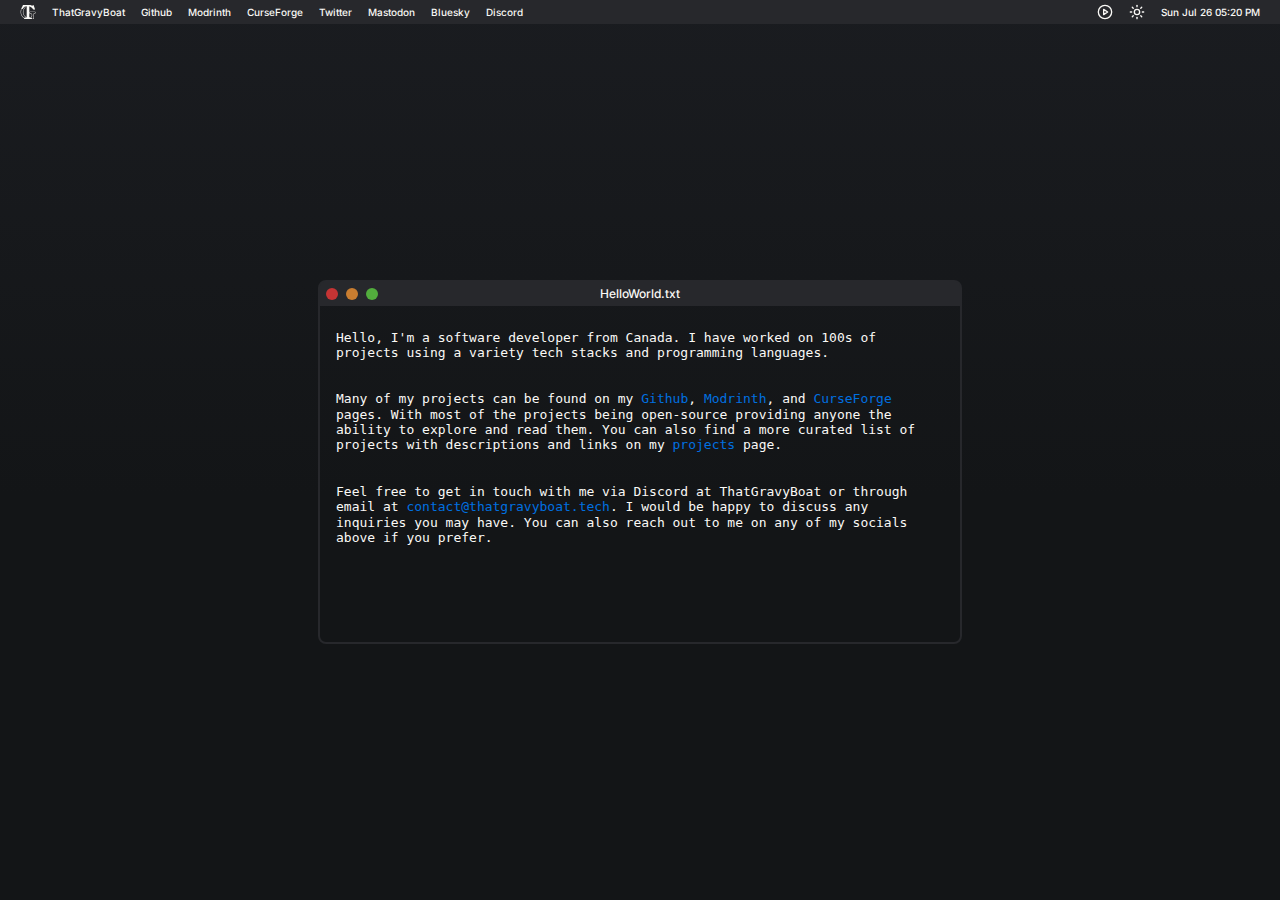
==== commit 2ee82476: "fix mastodon links" ====
--- a/index.html
+++ b/index.html
@@ -31,7 +31,7 @@
         <a id="link-modrinth" rel="me" href="https://modrinth.com/user/ThatGravyBoat" target="_blank">Modrinth</a>
         <a id="link-curseforge" rel="me" href="https://www.curseforge.com/members/thatgravyboat/projects" target="_blank">CurseForge</a>
         <a id="link-twitter" rel="me" href="https://twitter.com/thatgravyboat" target="_blank">Twitter</a>
-        <a id="link-mastodon" rel="me" href="https://anvil.social/@thatgravyboat" target="_blank">Mastodon</a>
+        <a id="link-mastodon" rel="me" href="https://floss.social/@thatgravyboat" target="_blank">Mastodon</a>
         <a id="link-bluesky" rel="me" href="https://bsky.app/profile/thatgravyboat.tech" target="_blank">Bluesky</a>
         <a id="link-discord" rel="me" href="https://discord.gg/ESA4H7rams" target="_blank">Discord</a>
     </div>
@@ -79,7 +79,7 @@
         </div>
         <div class="fake-body" id="body">
             <p>
-                Hello, I'm Brady a software developer from Canada.
+                Hello, I'm a software developer from Canada.
                 I have worked on 100s of projects using a variety tech stacks and programming languages.
             </p>
             <br>
@@ -94,7 +94,7 @@
             <br>
             <p>
                 Feel free to get in touch with me via Discord at <code>ThatGravyBoat</code>
-                or  through email at <a href="mailto:brady@thatgravyboat.tech" target="_blank">brady@thatgravyboat.tech</a>.
+                or  through email at <a href="mailto:contact@thatgravyboat.tech" target="_blank">contact@thatgravyboat.tech</a>.
                 I would be happy to discuss any inquiries you may have.
                 You can also reach out to me on any of my socials above if you prefer.
             </p>
--- a/styles/nav.css
+++ b/styles/nav.css
@@ -189,8 +189,14 @@
     }
 }
 
+@media only screen and (max-width: 480px) {
+    #link-twitter {
+        display: none;
+    }
+}
+
 @media only screen and (max-width: 425px) {
-    #link-twitter {
+    #link-discord {
         display: none;
     }
 }
--- a/styles/game.css
+++ b/styles/game.css
@@ -0,0 +1,70 @@
+.game {
+    display: flex;
+    flex-direction: column;
+    justify-content: center;
+    align-items: center;
+    gap: 1rem;
+}
+
+.board {
+    display: grid;
+    grid-template-columns: repeat(9, 1fr);
+    gap: 1rem;
+}
+
+.cell {
+    width: 2rem;
+    height: 2rem;
+
+    background-color: #1E90FF;
+    cursor: pointer;
+
+    display: flex;
+    justify-content: center;
+    align-items: center;
+
+    font-size: 1rem;
+    font-weight: bold;
+    font-family: 'Inter', sans-serif;
+}
+
+.flag {
+    color: white;
+}
+
+.mine {
+    background-color: #FF4136;
+}
+
+.safe {
+    background-color: #035196;
+}
+
+.safe[data-neighbors="1"] {
+    color: white;
+}
+
+.safe[data-neighbors="2"] {
+    color: lawngreen;
+}
+
+.safe[data-neighbors="3"] {
+    color: orangered;
+}
+
+.safe[data-neighbors="4"] {
+    color: rebeccapurple;
+}
+
+.safe[data-neighbors="5"] {
+    color: orange;
+}
+
+.win {
+    background-color: #2ECC40;
+}
+
+#time {
+    color: var(--text-title-color);
+    margin: 0;
+}